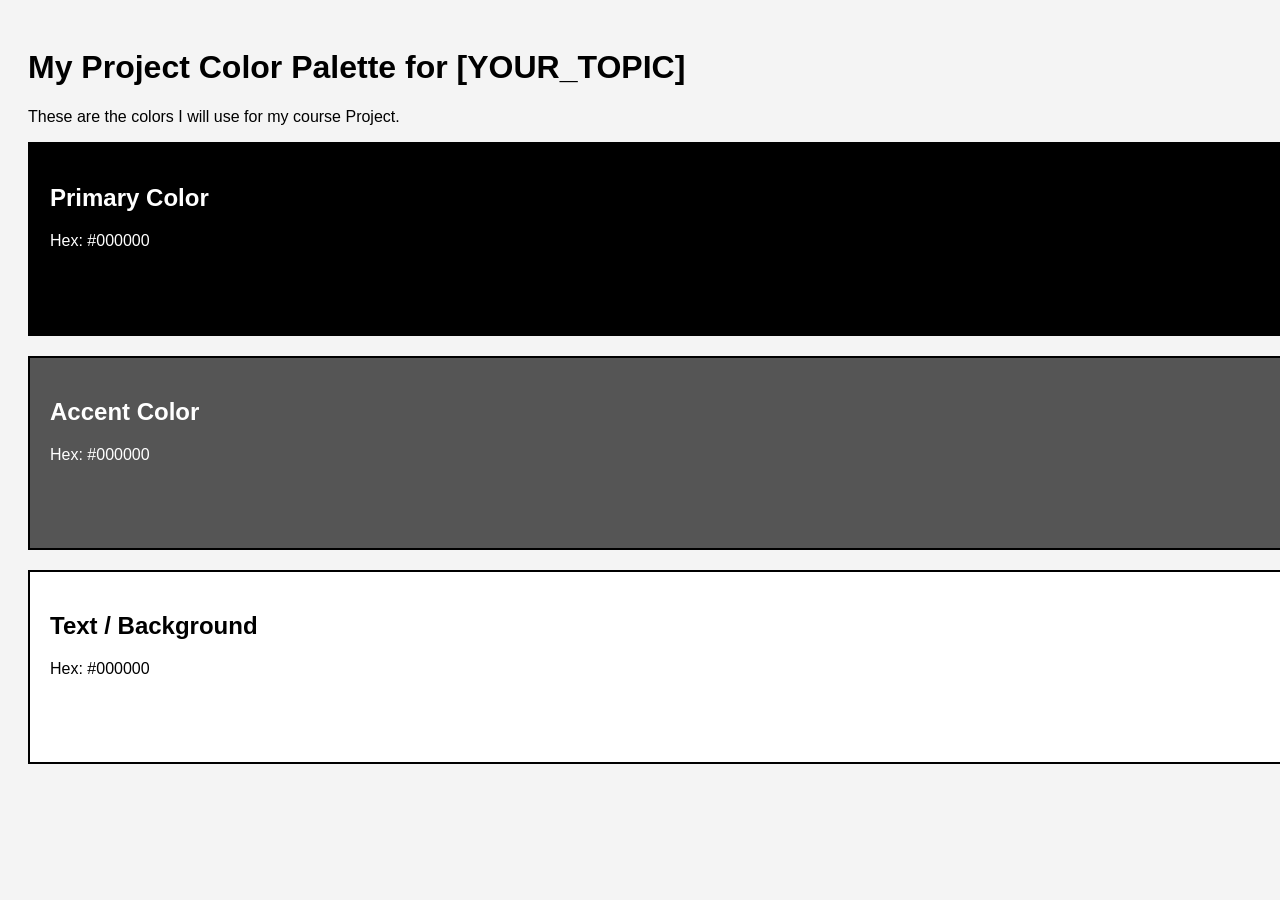
==== w4/index.html @ 0dc513d0 "Attendance: Added HTML and CSS skeleton" ====
<!DOCTYPE html>
<html lang="en">
<head>
    <meta charset="UTF-8">
    <title>My Project Palette</title>
    <link rel="stylesheet" href="css/style.css">
</head>
<body>

    <h1>My Project Color Palette for [YOUR_TOPIC]</h1>
    <p>These are the colors I will use for my course Project.</p>

    <div class="swatch primary">
        <h2>Primary Color</h2>
        <p>Hex: #000000</p>
    </div>

    <div class="swatch accent">
        <h2>Accent Color</h2>
        <p>Hex: #000000</p>
    </div>

    <div class="swatch text">
        <h2>Text / Background</h2>
        <p>Hex: #000000</p>
    </div>

</body>
</html>
---- w4/css/style.css ----
/* General Page Styles */
body {
    font-family: Arial, Helvetica, sans-serif;
    padding: 20px;
    background-color: #f4f4f4; /* Default Gray */
}

/* SHARED STYLES: All boxes get these rules */
.swatch {
    height: 150px;
    width: 100%;
    margin-bottom: 20px;
    padding: 20px;
    border: 2px solid black; /* Default Border */
    color: white; /* Default text color inside boxes */
}

/* UNIQUE STYLES: Update the HEX codes below */

/* 1. Primary Color */
.primary {
    background-color: #000000; /* CHANGE THIS */
}

/* 2. Accent Color */
.accent {
    background-color: #555555; /* CHANGE THIS */
}

/* 3. Text/Light Color */
.text {
    background-color: #ffffff; /* CHANGE THIS */
    color: black; /* Dark text for light background */
}
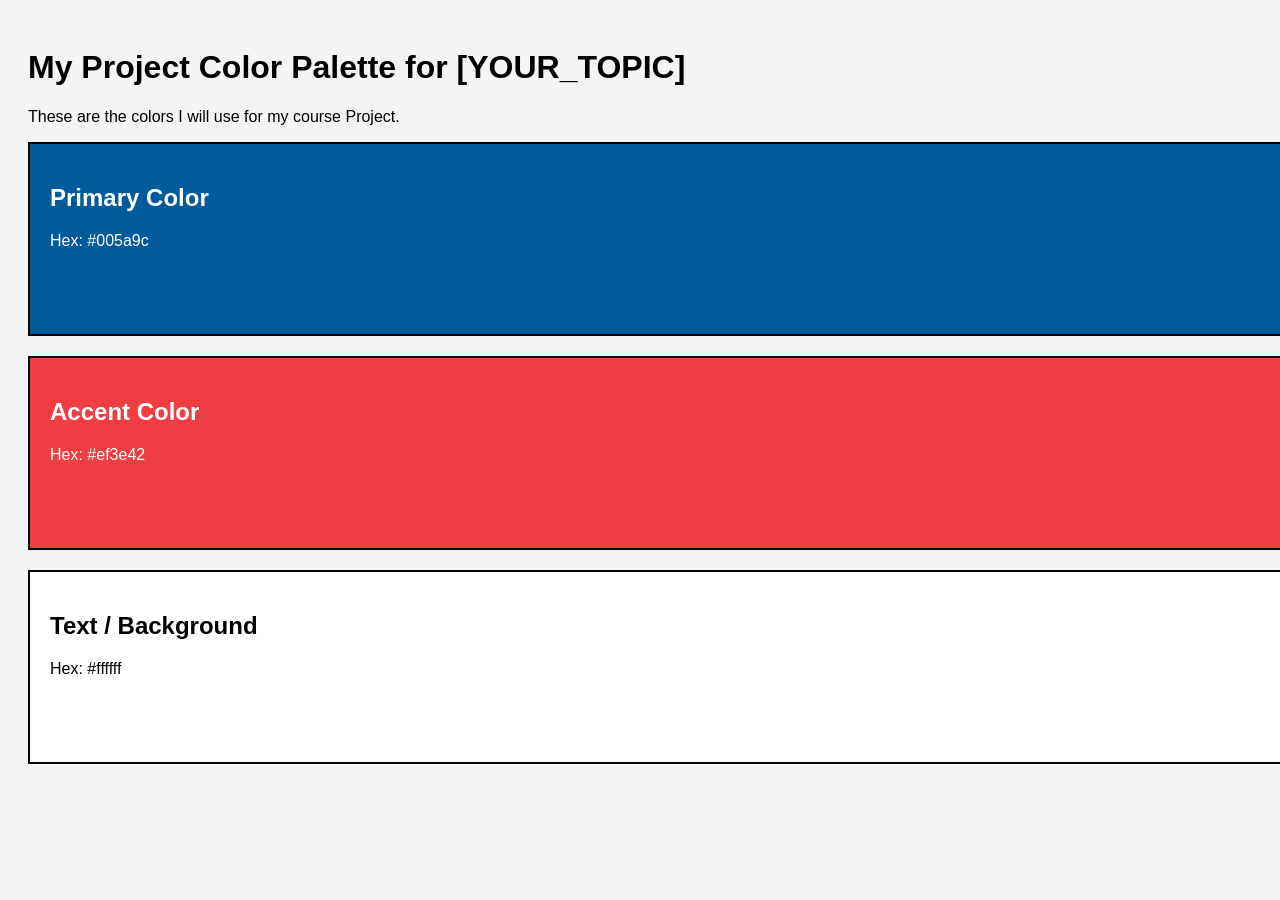
==== commit 913a89fb: "Attendance: Applied project color palette" ====
--- a/w4/index.html
+++ b/w4/index.html
@@ -12,17 +12,17 @@
 
     <div class="swatch primary">
         <h2>Primary Color</h2>
-        <p>Hex: #000000</p>
+        <p>Hex: #005a9c</p>
     </div>
 
     <div class="swatch accent">
         <h2>Accent Color</h2>
-        <p>Hex: #000000</p>
+        <p>Hex: #ef3e42</p>
     </div>
 
     <div class="swatch text">
         <h2>Text / Background</h2>
-        <p>Hex: #000000</p>
+        <p>Hex: #ffffff</p>
     </div>
 
 </body>
--- a/w4/css/style.css
+++ b/w4/css/style.css
@@ -19,16 +19,16 @@
 
 /* 1. Primary Color */
 .primary {
-    background-color: #000000; /* CHANGE THIS */
+    background-color: #005a9c; /* Dodger Blue */
 }
 
 /* 2. Accent Color */
 .accent {
-    background-color: #555555; /* CHANGE THIS */
+    background-color: #ef3e42; /* Dodger Red */
 }
 
 /* 3. Text/Light Color */
 .text {
-    background-color: #ffffff; /* CHANGE THIS */
+    background-color: #ffffff; /* Dodger White */
     color: black; /* Dark text for light background */
 }
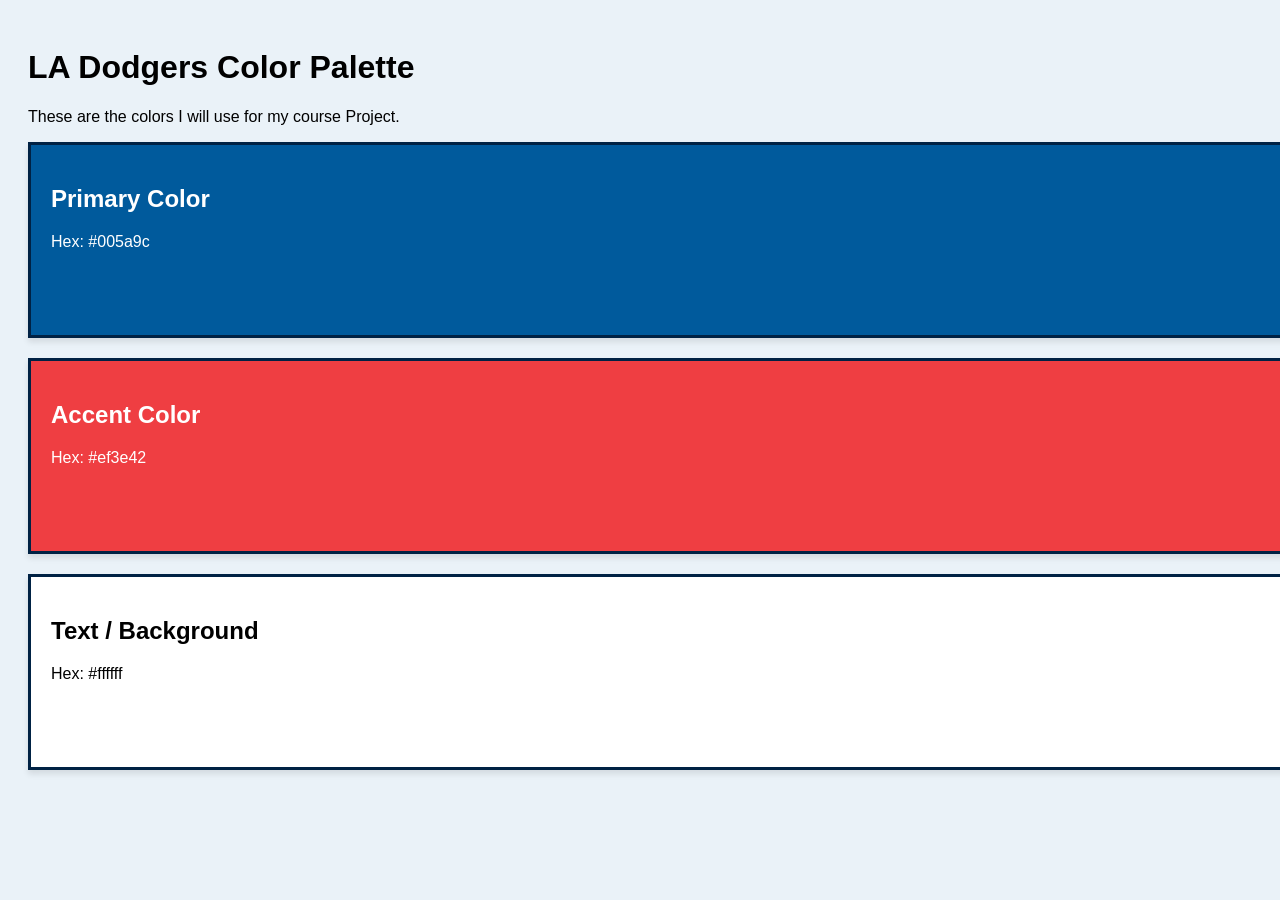
==== commit b08585be: "Attendance: Customized design and passed validation" ====
--- a/w4/index.html
+++ b/w4/index.html
@@ -2,12 +2,12 @@
 <html lang="en">
 <head>
     <meta charset="UTF-8">
-    <title>My Project Palette</title>
+    <title>LA Dodgers Color Palette</title>
     <link rel="stylesheet" href="css/style.css">
 </head>
 <body>
 
-    <h1>My Project Color Palette for [YOUR_TOPIC]</h1>
+    <h1>LA Dodgers Color Palette</h1>
     <p>These are the colors I will use for my course Project.</p>
 
     <div class="swatch primary">
--- a/w4/css/style.css
+++ b/w4/css/style.css
@@ -1,8 +1,8 @@
 /* General Page Styles */
 body {
-    font-family: Arial, Helvetica, sans-serif;
+    font-family: 'Trebuchet MS', Arial, sans-serif;
     padding: 20px;
-    background-color: #f4f4f4; /* Default Gray */
+    background-color: #eaf2f8; /* Soft light blue that complements the Dodgers palette */
 }
 
 /* SHARED STYLES: All boxes get these rules */
@@ -11,8 +11,9 @@
     width: 100%;
     margin-bottom: 20px;
     padding: 20px;
-    border: 2px solid black; /* Default Border */
+    border: 3px solid #002244; /* Deep navy border */
     color: white; /* Default text color inside boxes */
+    box-shadow: 0 4px 6px rgba(0, 0, 0, 0.1); /* Adds a nice card depth */
 }
 
 /* UNIQUE STYLES: Update the HEX codes below */
